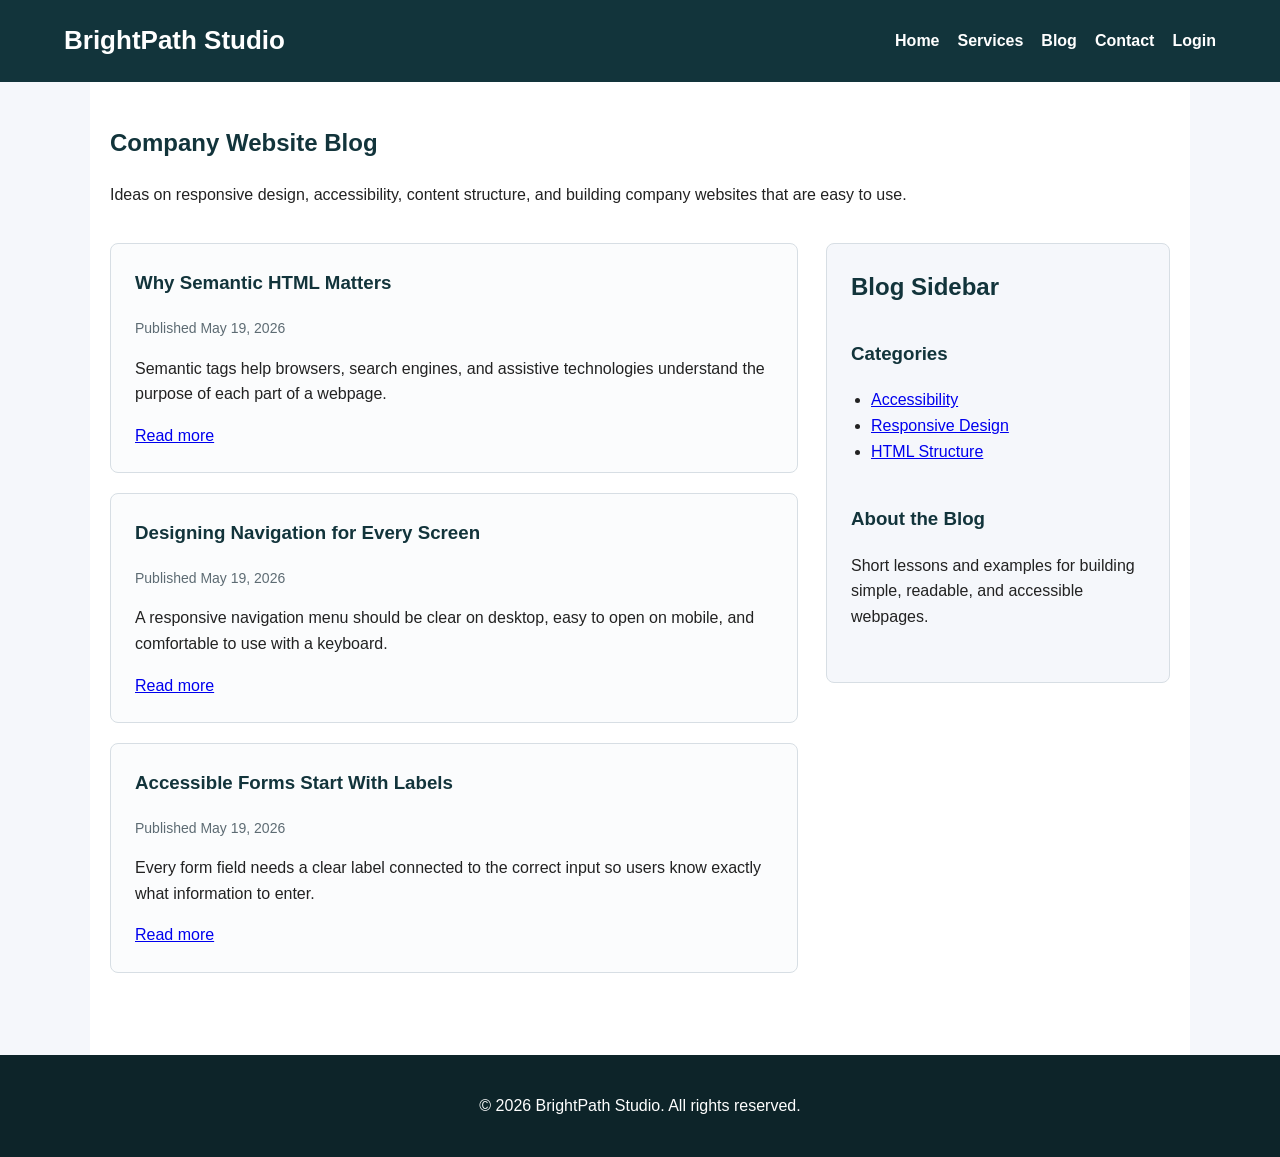
==== blog.html @ a64bf2e4 "first commit" ====
<!DOCTYPE html>
<html lang="en">
<head>
  <meta charset="UTF-8">
  <meta name="viewport" content="width=device-width, initial-scale=1.0">
  <title>Blog | BrightPath Studio</title>
  <link rel="stylesheet" href="styles.css">
</head>
<body>
  <header>
    <nav aria-label="Main navigation">
      <h1>BrightPath Studio</h1>
      <input type="checkbox" id="blog-menu-toggle" class="menu-toggle" aria-label="Open or close navigation menu">
      <label for="blog-menu-toggle" class="menu-button" aria-label="Toggle navigation menu">
        <span></span>
        <span></span>
        <span></span>
      </label>
      <div class="nav-links">
        <a href="index.html" title="Go to homepage">Home</a>
        <a href="index.html#services" title="Go to services section">Services</a>
        <a href="blog.html" title="Open blog page">Blog</a>
        <a href="contact.html" title="Open contact page">Contact</a>
        <a href="login.html" title="Open login page">Login</a>
      </div>
    </nav>
  </header>

  <main>
    <section class="blog-intro" aria-labelledby="blog-heading">
      <h2 id="blog-heading">Company Website Blog</h2>
      <p>Ideas on responsive design, accessibility, content structure, and building company websites that are easy to use.</p>
    </section>

    <div class="blog-layout">
      <section class="blog-posts" aria-label="Blog posts">
        <article class="blog-card">
          <h3>Why Semantic HTML Matters</h3>
          <p class="post-meta">Published May 19, 2026</p>
          <p>Semantic tags help browsers, search engines, and assistive technologies understand the purpose of each part of a webpage.</p>
          <a href="#" aria-label="Read more about why semantic HTML matters" title="Read more about semantic HTML">Read more</a>
        </article>

        <article class="blog-card">
          <h3>Designing Navigation for Every Screen</h3>
          <p class="post-meta">Published May 19, 2026</p>
          <p>A responsive navigation menu should be clear on desktop, easy to open on mobile, and comfortable to use with a keyboard.</p>
          <a href="#" aria-label="Read more about designing navigation for every screen" title="Read more about responsive navigation">Read more</a>
        </article>

        <article class="blog-card">
          <h3>Accessible Forms Start With Labels</h3>
          <p class="post-meta">Published May 19, 2026</p>
          <p>Every form field needs a clear label connected to the correct input so users know exactly what information to enter.</p>
          <a href="#" aria-label="Read more about accessible forms and labels" title="Read more about accessible forms">Read more</a>
        </article>
      </section>

      <aside class="blog-sidebar" aria-labelledby="sidebar-heading">
        <h2 id="sidebar-heading">Blog Sidebar</h2>

        <section>
          <h3>Categories</h3>
          <ul>
            <li><a href="#" title="View accessibility posts">Accessibility</a></li>
            <li><a href="#" title="View responsive design posts">Responsive Design</a></li>
            <li><a href="#" title="View HTML structure posts">HTML Structure</a></li>
          </ul>
        </section>

        <section>
          <h3>About the Blog</h3>
          <p>Short lessons and examples for building simple, readable, and accessible webpages.</p>
        </section>
      </aside>
    </div>
  </main>

  <footer>
    <p>&copy; 2026 BrightPath Studio. All rights reserved.</p>
  </footer>
</body>
</html>
---- styles.css ----
* {
  box-sizing: border-box;
}

body {
  margin: 0;
  font-family: Arial, Helvetica, sans-serif;
  line-height: 1.6;
  color: #222;
  background-color: #f5f7fb;
}

header {
  background-color: #12343b;
  color: #fff;
  padding: 20px clamp(16px, 5vw, 64px);
}

header h1 {
  margin: 0;
  font-size: 26px;
}

nav {
  display: flex;
  align-items: center;
  justify-content: space-between;
  flex-wrap: wrap;
  gap: 16px;
  position: relative;
}

.nav-links {
  display: flex;
  gap: 18px;
  flex-wrap: wrap;
}

nav a {
  color: #fff;
  text-decoration: none;
  font-weight: bold;
}

nav a:hover {
  text-decoration: underline;
}

.menu-toggle {
  position: absolute;
  width: 1px;
  height: 1px;
  overflow: hidden;
  clip: rect(0 0 0 0);
  clip-path: inset(50%);
  white-space: nowrap;
}

.menu-button {
  display: none;
  width: 44px;
  height: 44px;
  align-items: center;
  justify-content: center;
  flex-direction: column;
  gap: 6px;
  border: 1px solid rgba(255, 255, 255, 0.45);
  border-radius: 4px;
  cursor: pointer;
}

.menu-button span {
  display: block;
  width: 22px;
  height: 2px;
  background-color: #fff;
}

.menu-toggle:focus + .menu-button {
  outline: 3px solid #f4b942;
  outline-offset: 3px;
}

main {
  max-width: 1100px;
  margin: 0 auto;
  padding: 0 20px 40px;
  background-color: #fff;
}

section {
  padding: 42px 0;
}

h2 {
  margin-top: 0;
  color: #12343b;
}

.section-intro {
  max-width: 680px;
  margin-top: -8px;
  margin-bottom: 24px;
  color: #46565d;
}

.hero {
  display: grid;
  grid-template-columns: minmax(0, 1.1fr) minmax(280px, 0.9fr);
  gap: 32px;
  align-items: center;
  min-height: 420px;
}

.hero h2 {
  margin-bottom: 12px;
  font-size: clamp(34px, 5vw, 56px);
  line-height: 1.05;
}

.hero p {
  max-width: 620px;
  font-size: 18px;
}

.hero-actions {
  display: flex;
  gap: 12px;
  flex-wrap: wrap;
  margin-top: 24px;
}

.button-link {
  display: inline-block;
  padding: 11px 18px;
  border-radius: 4px;
  color: #fff;
  background-color: #12343b;
  text-decoration: none;
  font-weight: bold;
}

.button-link.secondary {
  color: #12343b;
  background-color: #e7eef0;
}

.two-column-layout {
  display: grid;
  grid-template-columns: repeat(2, minmax(0, 1fr));
  gap: 24px;
}

.services-grid {
  display: grid;
  grid-template-columns: repeat(3, minmax(0, 1fr));
  gap: 20px;
}

.service-card {
  display: flex;
  flex-direction: column;
  min-height: 230px;
  padding: 22px;
  border: 1px solid #d7dee4;
  border-radius: 8px;
  background-color: #fbfcfd;
}

.service-card h3 {
  margin-top: 0;
  color: #12343b;
}

.service-card p {
  flex: 1;
}

.service-card a {
  width: fit-content;
  font-weight: bold;
  color: #12343b;
}

.image-section img {
  width: 100%;
  height: auto;
  max-height: 420px;
  object-fit: cover;
  border-radius: 4px;
}

form {
  display: grid;
  gap: 14px;
  max-width: 420px;
}

label {
  font-weight: bold;
}

input,
select,
textarea {
  width: 100%;
  box-sizing: border-box;
  padding: 10px;
  border: 1px solid #9ca3af;
  border-radius: 4px;
  font: inherit;
}

input:focus,
select:focus,
textarea:focus,
button:focus,
a:focus {
  outline: 3px solid #f4b942;
  outline-offset: 3px;
}

button {
  width: fit-content;
  padding: 10px 18px;
  border: 0;
  border-radius: 4px;
  color: #fff;
  background-color: #12343b;
  font: inherit;
  font-weight: bold;
  cursor: pointer;
}

button:hover {
  background-color: #1f5964;
}

footer {
  background-color: #0d2429;
  color: #fff;
  text-align: center;
  padding: 22px;
}

.login-page {
  min-height: 100vh;
  display: flex;
  flex-direction: column;
}

.login-main {
  width: 100%;
  flex: 1;
  display: grid;
  place-items: center;
  padding: 48px 20px;
}

.login-panel {
  width: min(100%, 460px);
  padding: 32px;
  border: 1px solid #d7dee4;
  border-radius: 8px;
  background-color: #fff;
}

.login-panel form {
  max-width: none;
}

.form-row {
  display: flex;
  align-items: center;
  justify-content: space-between;
  gap: 16px;
  flex-wrap: wrap;
}

.checkbox-field {
  display: flex;
  align-items: center;
  gap: 8px;
}

.checkbox-field input {
  width: auto;
}

.signup-text {
  margin-bottom: 0;
}

.blog-intro {
  padding-bottom: 20px;
}

.blog-layout {
  display: grid;
  grid-template-columns: minmax(0, 2fr) minmax(240px, 1fr);
  gap: 28px;
  padding-bottom: 42px;
}

.blog-posts {
  display: grid;
  gap: 20px;
  padding: 0;
}

.blog-card {
  padding: 24px;
  border: 1px solid #d7dee4;
  border-radius: 8px;
  background-color: #fbfcfd;
}

.blog-card h3 {
  margin-top: 0;
  color: #12343b;
}

.post-meta {
  color: #5d6b73;
  font-size: 14px;
}

.blog-sidebar {
  align-self: start;
  padding: 24px;
  border: 1px solid #d7dee4;
  border-radius: 8px;
  background-color: #f5f7fb;
}

.blog-sidebar section {
  padding: 12px 0;
}

.blog-sidebar h2,
.blog-sidebar h3 {
  margin-top: 0;
  color: #12343b;
}

.blog-sidebar ul {
  padding-left: 20px;
}

.portfolio-hero {
  padding-bottom: 20px;
}

.portfolio-hero p {
  max-width: 720px;
}

.portfolio-grid {
  display: grid;
  grid-template-columns: repeat(3, minmax(0, 1fr));
  gap: 22px;
}

.portfolio-card {
  overflow: hidden;
  border: 1px solid #d7dee4;
  border-radius: 8px;
  background-color: #fbfcfd;
}

.portfolio-card img {
  display: block;
  width: 100%;
  height: 210px;
  object-fit: cover;
}

.portfolio-card div {
  padding: 20px;
}

.portfolio-card h3 {
  margin-top: 0;
  color: #12343b;
}

.contact-hero {
  padding-bottom: 20px;
}

.contact-hero p {
  max-width: 720px;
}

.contact-layout {
  display: grid;
  grid-template-columns: minmax(0, 0.9fr) minmax(280px, 1.1fr);
  gap: 32px;
  align-items: start;
}

.contact-details {
  padding: 24px;
  border: 1px solid #d7dee4;
  border-radius: 8px;
  background-color: #f5f7fb;
}

.contact-details address {
  font-style: normal;
}

.map-section {
  padding-top: 20px;
}

.map-wrapper {
  overflow: hidden;
  border: 1px solid #d7dee4;
  border-radius: 8px;
}

.map-wrapper iframe {
  display: block;
  width: 100%;
  height: 360px;
  border: 0;
}

.footer-sections {
  display: grid;
  grid-template-columns: repeat(3, minmax(0, 1fr));
  gap: 24px;
  max-width: 1100px;
  margin: 0 auto;
  padding: 0 0 18px;
  text-align: left;
}

.footer-sections h2 {
  color: #fff;
  font-size: 18px;
}

.footer-sections a {
  color: #fff;
}

.hospital-header {
  background-color: #0d4f5c;
}

.hospital-hero {
  display: grid;
  grid-template-columns: minmax(0, 1.1fr) minmax(280px, 0.9fr);
  gap: 32px;
  align-items: center;
  min-height: 430px;
}

.hospital-hero h2 {
  margin-bottom: 14px;
  font-size: clamp(34px, 5vw, 54px);
  line-height: 1.08;
}

.eyebrow {
  margin: 0 0 10px;
  color: #0d4f5c;
  font-weight: bold;
  text-transform: uppercase;
}

.emergency-strip {
  display: flex;
  align-items: center;
  justify-content: space-between;
  gap: 20px;
  padding: 24px;
  border-radius: 8px;
  color: #fff;
  background-color: #b42318;
}

.emergency-strip h2,
.emergency-strip p {
  margin: 0;
  color: #fff;
}

.emergency-strip a {
  color: #fff;
  font-size: 22px;
  font-weight: bold;
}

.hospital-grid,
.doctor-list {
  display: grid;
  grid-template-columns: repeat(4, minmax(0, 1fr));
  gap: 20px;
}

.doctor-list {
  grid-template-columns: repeat(3, minmax(0, 1fr));
}

.hospital-card,
.doctor-card {
  padding: 22px;
  border: 1px solid #d7dee4;
  border-radius: 8px;
  background-color: #fbfcfd;
}

.hospital-card h3,
.doctor-card h3 {
  margin-top: 0;
  color: #0d4f5c;
}

.check-list {
  padding-left: 20px;
}

.appointment-section form {
  max-width: 620px;
}

.hospital-contact {
  display: grid;
  grid-template-columns: minmax(0, 0.9fr) minmax(280px, 1.1fr);
  gap: 28px;
  align-items: start;
}

.hospital-contact address {
  font-style: normal;
}

.education-header {
  background-color: #1f4f7a;
}

.education-hero {
  display: grid;
  grid-template-columns: minmax(0, 1.1fr) minmax(280px, 0.9fr);
  gap: 32px;
  align-items: center;
  min-height: 430px;
}

.education-hero h2 {
  margin-bottom: 14px;
  font-size: clamp(34px, 5vw, 54px);
  line-height: 1.08;
}

.stats-strip {
  display: grid;
  grid-template-columns: repeat(3, minmax(0, 1fr));
  gap: 18px;
  padding: 24px 0;
}

.stats-strip article {
  padding: 22px;
  border-radius: 8px;
  color: #fff;
  background-color: #1f4f7a;
}

.stats-strip h2,
.stats-strip p {
  margin: 0;
  color: #fff;
}

.course-grid,
.feature-grid,
.instructor-list {
  display: grid;
  gap: 20px;
}

.course-grid {
  grid-template-columns: repeat(3, minmax(0, 1fr));
}

.feature-grid {
  grid-template-columns: repeat(4, minmax(0, 1fr));
}

.instructor-list {
  grid-template-columns: repeat(3, minmax(0, 1fr));
}

.course-card,
.feature-card,
.instructor-card {
  padding: 22px;
  border: 1px solid #d7dee4;
  border-radius: 8px;
  background-color: #fbfcfd;
}

.course-card h3,
.feature-card h3,
.instructor-card h3 {
  margin-top: 0;
  color: #1f4f7a;
}

.course-card a {
  color: #1f4f7a;
  font-weight: bold;
}

.enroll-section form {
  max-width: 620px;
}

.freelance-header {
  background-color: #243b53;
}

.freelance-hero {
  display: grid;
  grid-template-columns: minmax(0, 1.1fr) minmax(280px, 0.9fr);
  gap: 32px;
  align-items: center;
  min-height: 430px;
}

.freelance-hero h2 {
  margin-bottom: 14px;
  font-size: clamp(34px, 5vw, 54px);
  line-height: 1.08;
}

.marketplace-stats {
  display: grid;
  grid-template-columns: repeat(3, minmax(0, 1fr));
  gap: 18px;
  padding: 24px 0;
}

.marketplace-stats article {
  padding: 22px;
  border-radius: 8px;
  color: #fff;
  background-color: #243b53;
}

.marketplace-stats h2,
.marketplace-stats p {
  margin: 0;
  color: #fff;
}

.freelance-services {
  display: grid;
  grid-template-columns: repeat(4, minmax(0, 1fr));
  gap: 20px;
}

.freelance-card {
  display: flex;
  flex-direction: column;
  padding: 22px;
  border: 1px solid #d7dee4;
  border-radius: 8px;
  background-color: #fbfcfd;
}

.freelance-card h3 {
  margin-top: 0;
  color: #243b53;
}

.freelance-card p {
  flex: 1;
}

.freelance-card a {
  width: fit-content;
  color: #243b53;
  font-weight: bold;
}

.dashboard-page {
  background-color: #eef2f6;
}

.dashboard-topbar {
  display: flex;
  align-items: center;
  justify-content: space-between;
  gap: 16px;
  background-color: #1f2937;
}

.dashboard-topbar nav {
  display: flex;
  gap: 16px;
}

.dashboard-shell {
  display: grid;
  grid-template-columns: 240px minmax(0, 1fr);
  min-height: calc(100vh - 76px);
}

.dashboard-sidebar {
  padding: 24px;
  background-color: #111827;
}

.dashboard-sidebar nav {
  display: grid;
  gap: 10px;
}

.dashboard-sidebar a,
.dashboard-topbar a {
  color: #fff;
  font-weight: bold;
  text-decoration: none;
}

.dashboard-sidebar a {
  padding: 10px 0;
}

.dashboard-main {
  max-width: none;
  padding: 28px;
  background-color: #eef2f6;
}

.dashboard-heading,
.panel-heading {
  display: flex;
  align-items: center;
  justify-content: space-between;
  gap: 16px;
}

.dashboard-heading h2 {
  margin-bottom: 0;
}

.dashboard-cards {
  display: grid;
  grid-template-columns: repeat(4, minmax(0, 1fr));
  gap: 18px;
  margin-top: 22px;
}

.metric-card,
.dashboard-panel {
  padding: 22px;
  border: 1px solid #d7dee4;
  border-radius: 8px;
  background-color: #fff;
}

.metric-card h3,
.metric-card p {
  margin-top: 0;
}

.metric-card p {
  color: #1f2937;
  font-size: 30px;
  font-weight: bold;
}

.metric-card span {
  color: #5d6b73;
}

.dashboard-grid {
  display: grid;
  grid-template-columns: minmax(0, 1.5fr) minmax(260px, 0.8fr);
  gap: 20px;
  padding: 24px 0 0;
}

.table-wrapper {
  overflow-x: auto;
}

table {
  width: 100%;
  border-collapse: collapse;
}

caption {
  margin-bottom: 12px;
  text-align: left;
  font-weight: bold;
}

th,
td {
  padding: 12px;
  border-bottom: 1px solid #d7dee4;
  text-align: left;
}

.status-list {
  display: grid;
  gap: 12px;
  padding: 0;
  list-style: none;
}

.status-list li {
  display: flex;
  justify-content: space-between;
  gap: 12px;
  padding: 12px 0;
  border-bottom: 1px solid #d7dee4;
}

.request-item {
  padding: 14px 0;
  border-bottom: 1px solid #d7dee4;
}

.request-item h3 {
  margin-top: 0;
}

.startup-header {
  background-color: #102a43;
}

.startup-hero {
  display: grid;
  grid-template-columns: minmax(0, 1.1fr) minmax(280px, 0.9fr);
  gap: 32px;
  align-items: center;
  min-height: 430px;
}

.startup-hero h2 {
  margin-bottom: 14px;
  font-size: clamp(34px, 5vw, 54px);
  line-height: 1.08;
}

.startup-proof,
.startup-product-list,
.startup-feature-grid,
.pricing-grid {
  display: grid;
  gap: 20px;
}

.startup-proof {
  grid-template-columns: repeat(3, minmax(0, 1fr));
  padding: 24px 0;
}

.startup-proof article {
  padding: 22px;
  border-radius: 8px;
  color: #fff;
  background-color: #102a43;
}

.startup-proof h2,
.startup-proof p {
  margin: 0;
  color: #fff;
}

.startup-product {
  display: grid;
  grid-template-columns: minmax(0, 0.9fr) minmax(280px, 1.1fr);
  gap: 28px;
  align-items: start;
}

.startup-product-list,
.pricing-grid {
  grid-template-columns: repeat(3, minmax(0, 1fr));
}

.startup-feature-grid {
  grid-template-columns: repeat(4, minmax(0, 1fr));
}

.startup-product-list article,
.startup-card,
.pricing-card {
  padding: 22px;
  border: 1px solid #d7dee4;
  border-radius: 8px;
  background-color: #fbfcfd;
}

.startup-product-list h3,
.startup-card h3,
.pricing-card h3 {
  margin-top: 0;
  color: #102a43;
}

.price {
  color: #102a43;
  font-size: 34px;
  font-weight: bold;
}

.pricing-card a {
  color: #102a43;
  font-weight: bold;
}

.featured-plan {
  border-color: #102a43;
  box-shadow: 0 10px 24px rgba(16, 42, 67, 0.12);
}

.startup-contact {
  display: grid;
  grid-template-columns: minmax(0, 0.9fr) minmax(280px, 1.1fr);
  gap: 32px;
  align-items: start;
}

.startup-contact form {
  max-width: none;
}

@media (max-width: 800px) {
  nav {
    display: grid;
    grid-template-columns: 1fr auto;
  }

  .hero,
  .two-column-layout,
  .services-grid,
  .blog-layout,
  .portfolio-grid,
  .contact-layout,
  .footer-sections,
  .hospital-hero,
  .hospital-grid,
  .doctor-list,
  .hospital-contact,
  .education-hero,
  .stats-strip,
  .course-grid,
  .feature-grid,
  .instructor-list,
  .freelance-hero,
  .marketplace-stats,
  .freelance-services,
  .dashboard-shell,
  .dashboard-cards,
  .dashboard-grid,
  .startup-hero,
  .startup-proof,
  .startup-product,
  .startup-product-list,
  .startup-feature-grid,
  .pricing-grid,
  .startup-contact {
    grid-template-columns: 1fr;
  }

  .dashboard-topbar,
  .dashboard-heading,
  .panel-heading {
    align-items: flex-start;
    flex-direction: column;
  }

  .dashboard-sidebar {
    padding: 18px 24px;
  }

  .emergency-strip {
    align-items: flex-start;
    flex-direction: column;
  }

  .menu-button {
    display: flex;
  }

  .nav-links {
    display: none;
    grid-column: 1 / -1;
    width: 100%;
    padding-top: 14px;
    flex-direction: column;
    gap: 0;
  }

  .nav-links a {
    display: block;
    padding: 12px 0;
    border-top: 1px solid rgba(255, 255, 255, 0.2);
  }

  .menu-toggle:checked ~ .nav-links {
    display: flex;
  }
}

@media (max-width: 520px) {
  .login-panel {
    padding: 24px 18px;
  }
}
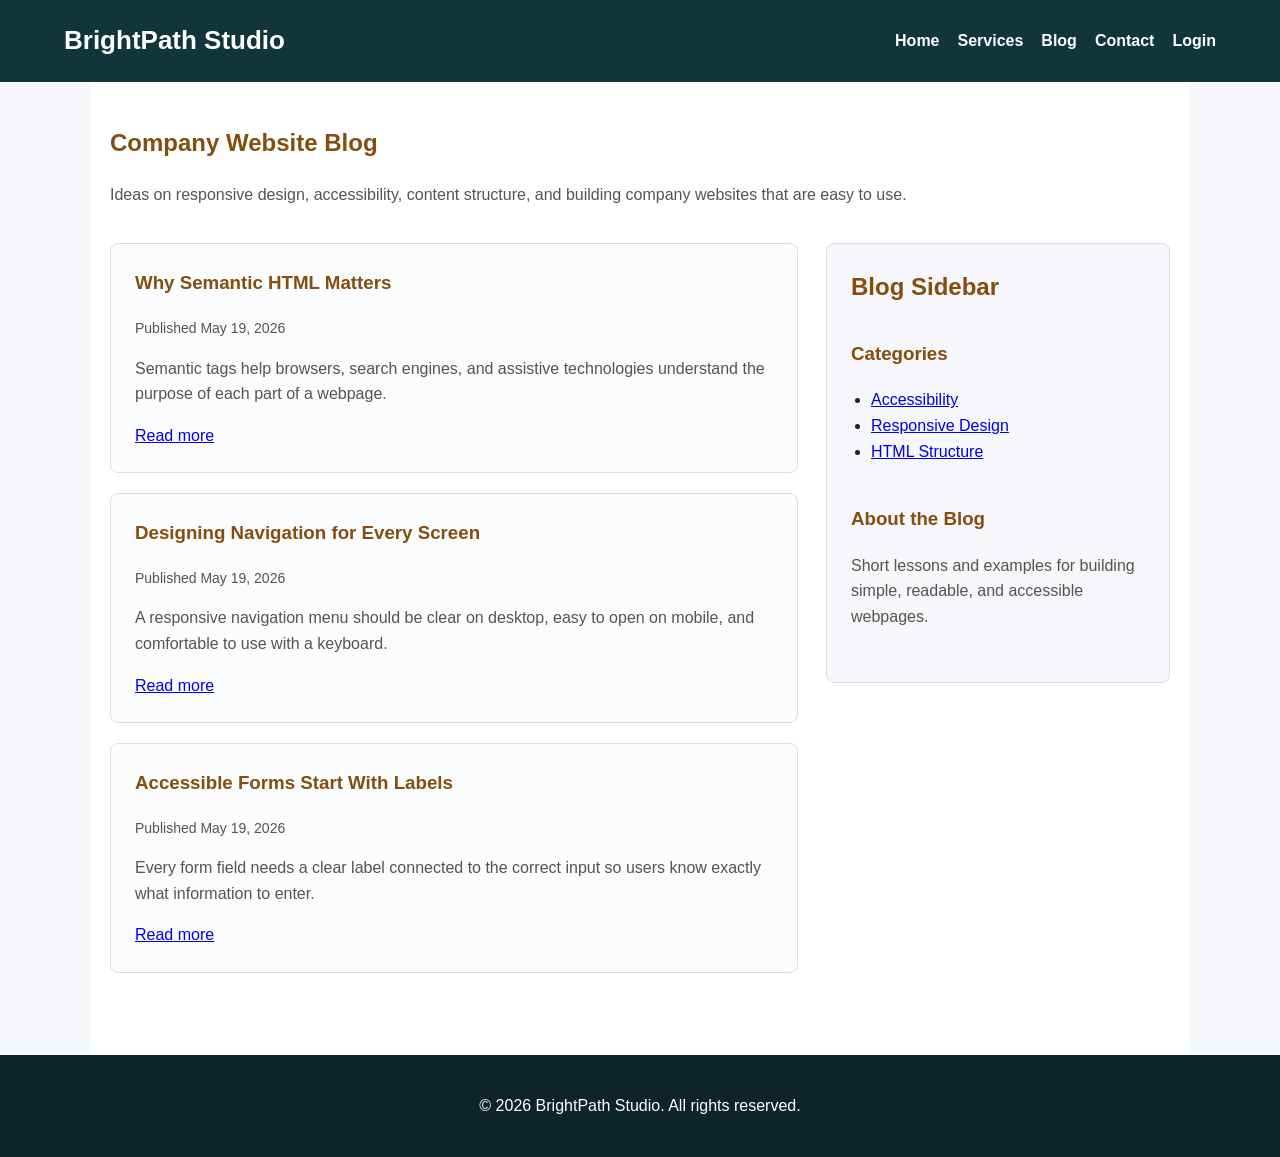
==== commit cb21b819: "first commit" ====
--- a/blog.html
+++ b/blog.html
@@ -6,7 +6,7 @@
   <title>Blog | BrightPath Studio</title>
   <link rel="stylesheet" href="styles.css">
 </head>
-<body>
+<body class="blog-page">
   <header>
     <nav aria-label="Main navigation">
       <h1>BrightPath Studio</h1>
--- a/styles.css
+++ b/styles.css
@@ -243,10 +243,155 @@
   padding: 22px;
 }
 
+.home-page {
+  font-family: Arial, Helvetica, sans-serif;
+  background-color: #eef6f8;
+}
+
+.home-page header {
+  background-color: #155e75;
+}
+
+.home-page nav h1 {
+  font-size: 28px;
+  letter-spacing: 0;
+}
+
+.home-page .nav-links a {
+  display: inline-block;
+  padding: 8px 10px;
+  border-radius: 4px;
+}
+
+.home-page .nav-links a:hover {
+  color: #155e75;
+  background-color: #fff;
+  text-decoration: none;
+}
+
+.home-page main {
+  background-color: #fff;
+}
+
+.home-page .hero {
+  margin-right: -20px;
+  margin-left: -20px;
+  padding: 64px 20px;
+  background-color: #e0f2fe;
+}
+
+.home-page .hero h2 {
+  color: #134e4a;
+  font-size: clamp(36px, 6vw, 60px);
+}
+
+.home-page .hero p {
+  color: #334155;
+  font-size: 19px;
+}
+
+.home-page .button-link {
+  border: 2px solid #9f1239;
+  border-radius: 6px;
+  background-color: #9f1239;
+}
+
+.home-page .button-link:hover {
+  background-color: #881337;
+}
+
+.home-page .button-link.secondary {
+  border-color: #155e75;
+  background-color: #ecfeff;
+}
+
+.home-page .button-link.secondary:hover {
+  color: #fff;
+  background-color: #155e75;
+}
+
+.home-page #about,
+.home-page #services,
+.home-page #work,
+.home-page #contact {
+  margin-right: -20px;
+  margin-left: -20px;
+  padding-right: 20px;
+  padding-left: 20px;
+}
+
+.home-page #about {
+  background-color: #f8fafc;
+}
+
+.home-page .two-column-layout section {
+  padding: 24px;
+  border: 2px solid #bae6fd;
+  border-radius: 10px;
+  background-color: #f0f9ff;
+}
+
+.home-page #services {
+  background-color: #fff;
+}
+
+.home-page .service-card {
+  border: 2px solid #cbd5e1;
+  border-radius: 10px;
+  background-color: #f8fafc;
+  box-shadow: 0 10px 20px rgba(21, 94, 117, 0.08);
+}
+
+.home-page .service-card h3 {
+  color: #155e75;
+}
+
+.home-page .service-card a {
+  display: inline-block;
+  padding: 8px 12px;
+  border-radius: 6px;
+  color: #fff;
+  background-color: #155e75;
+  text-decoration: none;
+}
+
+.home-page .service-card a:hover {
+  background-color: #134e4a;
+}
+
+.home-page #work {
+  background-color: #ecfeff;
+}
+
+.home-page #work img {
+  border: 4px solid #bae6fd;
+  border-radius: 12px;
+}
+
+.home-page #contact {
+  background-color: #fdf2f8;
+}
+
+.home-page #contact form {
+  margin-top: 20px;
+  padding: 24px;
+  border: 2px solid #fbcfe8;
+  border-radius: 12px;
+  background-color: #fff;
+}
+
+.home-page footer {
+  background-color: #083344;
+  color: #cffafe;
+}
+
 .login-page {
   min-height: 100vh;
   display: flex;
   flex-direction: column;
+  background:
+    linear-gradient(rgba(245, 247, 251, 0.9), rgba(245, 247, 251, 0.9)),
+    linear-gradient(135deg, #fff1f2, #e0f2fe);
 }
 
 .login-main {
@@ -254,19 +399,51 @@
   flex: 1;
   display: grid;
   place-items: center;
-  padding: 48px 20px;
+  padding: clamp(32px, 8vw, 72px) 20px;
 }
 
 .login-panel {
-  width: min(100%, 460px);
-  padding: 32px;
-  border: 1px solid #d7dee4;
-  border-radius: 8px;
-  background-color: #fff;
+  width: min(100%, 480px);
+  padding: clamp(24px, 5vw, 40px);
+  border: 2px solid #fecdd3;
+  border-radius: 16px;
+  background-color: #fff;
+  box-shadow: 0 20px 45px rgba(127, 29, 29, 0.14);
+}
+
+.login-panel h2 {
+  margin-bottom: 10px;
+  font-size: clamp(28px, 6vw, 38px);
+  line-height: 1.1;
+  text-align: center;
+}
+
+.login-panel p {
+  text-align: center;
 }
 
 .login-panel form {
+  display: grid;
+  gap: 18px;
   max-width: none;
+  margin-top: 24px;
+}
+
+.login-panel label {
+  display: block;
+  margin-bottom: 6px;
+  color: #7f1d1d;
+}
+
+.login-panel input[type="email"],
+.login-panel input[type="password"] {
+  min-height: 48px;
+  border: 2px solid #fecdd3;
+  background-color: #fff7f8;
+}
+
+.login-panel input:focus {
+  border-color: #be123c;
 }
 
 .form-row {
@@ -287,6 +464,19 @@
   width: auto;
 }
 
+.login-panel button {
+  width: 100%;
+  min-height: 48px;
+  border-radius: 8px;
+  box-shadow: 0 8px 18px rgba(190, 18, 60, 0.24);
+  transition: background-color 0.2s ease, box-shadow 0.2s ease, transform 0.2s ease;
+}
+
+.login-panel button:hover {
+  box-shadow: 0 12px 24px rgba(190, 18, 60, 0.32);
+  transform: translateY(-2px);
+}
+
 .signup-text {
   margin-bottom: 0;
 }
@@ -450,18 +640,77 @@
   background-color: #0d4f5c;
 }
 
+.hospital-page {
+  background-color: #eaf7f6;
+  font-family: Arial, Helvetica, sans-serif;
+}
+
+.hospital-page main {
+  background-color: #fff;
+}
+
+.hospital-nav .nav-links {
+  align-items: center;
+  gap: 10px;
+}
+
+.hospital-nav .nav-links a {
+  display: inline-block;
+  padding: 8px 12px;
+  border-radius: 6px;
+  transition: background-color 0.2s ease, color 0.2s ease;
+}
+
+.hospital-nav .nav-links a:hover {
+  color: #0d4f5c;
+  background-color: #fff;
+  text-decoration: none;
+}
+
 .hospital-hero {
   display: grid;
   grid-template-columns: minmax(0, 1.1fr) minmax(280px, 0.9fr);
   gap: 32px;
   align-items: center;
   min-height: 430px;
+  margin-right: -20px;
+  margin-left: -20px;
+  padding: 64px 20px;
+  background-color: #ecfeff;
 }
 
 .hospital-hero h2 {
   margin-bottom: 14px;
+  color: #0f766e;
   font-size: clamp(34px, 5vw, 54px);
   line-height: 1.08;
+}
+
+.hospital-hero p {
+  color: #334155;
+  font-size: 18px;
+}
+
+.hospital-page .button-link {
+  border: 2px solid #0d4f5c;
+  border-radius: 6px;
+  background-color: #0d4f5c;
+  transition: background-color 0.2s ease, transform 0.2s ease;
+}
+
+.hospital-page .button-link:hover {
+  background-color: #083f49;
+  transform: translateY(-2px);
+}
+
+.hospital-page .button-link.secondary {
+  color: #0d4f5c;
+  background-color: #e0f2fe;
+}
+
+.hospital-page .button-link.secondary:hover {
+  color: #fff;
+  background-color: #0d4f5c;
 }
 
 .eyebrow {
@@ -476,7 +725,9 @@
   align-items: center;
   justify-content: space-between;
   gap: 20px;
+  margin: 28px 0;
   padding: 24px;
+  border: 3px solid #fecaca;
   border-radius: 8px;
   color: #fff;
   background-color: #b42318;
@@ -501,6 +752,33 @@
   gap: 20px;
 }
 
+.hospital-page #departments,
+.hospital-page #doctors,
+.hospital-page .two-column-layout,
+.hospital-page #appointment,
+.hospital-page #contact {
+  margin-right: -20px;
+  margin-left: -20px;
+  padding-right: 20px;
+  padding-left: 20px;
+}
+
+.hospital-page #departments {
+  background-color: #f0fdfa;
+}
+
+.hospital-page #doctors {
+  background-color: #f8fafc;
+}
+
+.hospital-page #appointment {
+  background-color: #eff6ff;
+}
+
+.hospital-page #contact {
+  background-color: #f0fdf4;
+}
+
 .doctor-list {
   grid-template-columns: repeat(3, minmax(0, 1fr));
 }
@@ -508,9 +786,10 @@
 .hospital-card,
 .doctor-card {
   padding: 22px;
-  border: 1px solid #d7dee4;
-  border-radius: 8px;
-  background-color: #fbfcfd;
+  border: 2px solid #99f6e4;
+  border-radius: 14px;
+  background-color: #fff;
+  box-shadow: 0 12px 26px rgba(13, 79, 92, 0.1);
 }
 
 .hospital-card h3,
@@ -519,12 +798,24 @@
   color: #0d4f5c;
 }
 
+.hospital-page .two-column-layout section {
+  padding: 24px;
+  border: 2px solid #bae6fd;
+  border-radius: 14px;
+  background-color: #fff;
+}
+
 .check-list {
   padding-left: 20px;
 }
 
 .appointment-section form {
   max-width: 620px;
+  margin-top: 20px;
+  padding: 24px;
+  border: 2px solid #bfdbfe;
+  border-radius: 14px;
+  background-color: #fff;
 }
 
 .hospital-contact {
@@ -538,8 +829,198 @@
   font-style: normal;
 }
 
+.hospital-contact .map-wrapper {
+  border: 3px solid #99f6e4;
+  border-radius: 14px;
+}
+
+.hospital-page footer {
+  background-color: #083344;
+}
+
+.hospital-page footer .footer-sections {
+  align-items: start;
+}
+
 .education-header {
   background-color: #1f4f7a;
+}
+
+.education-nav {
+  padding: 4px 0;
+}
+
+.education-nav h1 {
+  letter-spacing: 0;
+}
+
+.education-nav .nav-links {
+  align-items: center;
+  gap: 10px;
+}
+
+.education-nav .nav-links a {
+  display: inline-block;
+  padding: 8px 12px;
+  border-radius: 8px;
+  transition: background-color 0.2s ease, color 0.2s ease, transform 0.2s ease;
+}
+
+.education-nav .nav-links a:hover {
+  color: #1f4f7a;
+  background-color: #fff;
+  text-decoration: none;
+  transform: translateY(-2px);
+}
+
+.education-nav .menu-button {
+  border-color: rgba(255, 255, 255, 0.7);
+  transition: background-color 0.2s ease, transform 0.2s ease;
+}
+
+.education-nav .menu-button:hover {
+  background-color: rgba(255, 255, 255, 0.14);
+  transform: translateY(-2px);
+}
+
+.education-page {
+  background-color: #f8fafc;
+  font-family: Inter, "Segoe UI", Roboto, Arial, sans-serif;
+}
+
+.education-page main {
+  background-color: #fff;
+  text-align: left;
+}
+
+.education-page h2 {
+  font-size: clamp(28px, 4vw, 42px);
+  letter-spacing: 0;
+  line-height: 1.12;
+  text-align: center;
+}
+
+.education-page h3 {
+  font-size: 22px;
+  line-height: 1.2;
+}
+
+.education-page p {
+  font-size: 18px;
+  line-height: 1.7;
+}
+
+.education-page .section-intro,
+.education-page .education-hero p {
+  max-width: 720px;
+  text-align: center;
+}
+
+.education-page .education-hero p {
+  margin-right: auto;
+  margin-left: auto;
+}
+
+.education-page .course-card,
+.education-page .feature-card,
+.education-page .instructor-card,
+.education-page form {
+  text-align: left;
+}
+
+.education-page h2,
+.education-page label {
+  display: block;
+}
+
+.education-page .course-card a,
+.education-page strong {
+  display: inline;
+}
+
+.education-page .button-link,
+.education-page button {
+  display: inline-block;
+  box-shadow: 0 6px 14px rgba(180, 83, 9, 0.24);
+  transition: background-color 0.2s ease, box-shadow 0.2s ease, transform 0.2s ease;
+}
+
+.education-page .button-link:hover,
+.education-page button:hover {
+  box-shadow: 0 10px 22px rgba(180, 83, 9, 0.32);
+  transform: translateY(-2px);
+}
+
+.education-page #courses,
+.education-page #services,
+.education-page #features,
+.education-page #gallery,
+.education-page #instructors,
+.education-page .two-column-layout,
+.education-page #schedule,
+.education-page #pricing,
+.education-page #enroll {
+  margin-right: -20px;
+  margin-left: -20px;
+  padding-right: 20px;
+  padding-left: 20px;
+}
+
+.education-page #courses {
+  background:
+    linear-gradient(180deg, rgba(239, 246, 255, 0.95), rgba(255, 255, 255, 0.95)),
+    radial-gradient(circle at top left, #bfdbfe, transparent 32%);
+}
+
+.education-page #services {
+  background:
+    linear-gradient(135deg, #f8fafc 0%, #ecfeff 100%);
+}
+
+.education-page #features {
+  background-image:
+    linear-gradient(rgba(255, 255, 255, 0.9), rgba(255, 255, 255, 0.9)),
+    url("https://images.unsplash.com/photo-1497633762265-9d179a990aa6?auto=format&fit=crop&w=1200&q=80");
+  background-position: center;
+  background-size: cover;
+}
+
+.education-page #instructors {
+  background-color: #fef3c7;
+}
+
+.education-page #gallery {
+  background:
+    linear-gradient(135deg, #fdf2f8 0%, #eef2ff 100%);
+}
+
+.education-page .two-column-layout {
+  background-image:
+    linear-gradient(rgba(31, 79, 122, 0.88), rgba(31, 79, 122, 0.88)),
+    url("https://images.unsplash.com/photo-1516321318423-f06f85e504b3?auto=format&fit=crop&w=1200&q=80");
+  background-position: center;
+  background-size: cover;
+}
+
+.education-page .two-column-layout h2,
+.education-page .two-column-layout p,
+.education-page .two-column-layout li {
+  color: #fff;
+}
+
+.education-page #enroll {
+  background:
+    linear-gradient(135deg, #f0fdf4 0%, #eff6ff 100%);
+}
+
+.education-page #pricing {
+  background:
+    linear-gradient(135deg, #fff7ed 0%, #fffbeb 100%);
+}
+
+.education-page #schedule {
+  background:
+    linear-gradient(135deg, #eef2ff 0%, #f5f3ff 100%);
 }
 
 .education-hero {
@@ -548,6 +1029,14 @@
   gap: 32px;
   align-items: center;
   min-height: 430px;
+  margin-right: -20px;
+  margin-left: -20px;
+  padding: 72px 20px;
+  background:
+    linear-gradient(135deg, rgba(239, 246, 255, 0.96), rgba(240, 253, 250, 0.92)),
+    url("https://images.unsplash.com/photo-1523240795612-9a054b0db644?auto=format&fit=crop&w=1400&q=80");
+  background-position: center;
+  background-size: cover;
 }
 
 .education-hero h2 {
@@ -556,6 +1045,11 @@
   line-height: 1.08;
 }
 
+.education-hero .image-section img {
+  border: 4px solid #fff;
+  box-shadow: 0 20px 42px rgba(30, 64, 175, 0.18);
+}
+
 .stats-strip {
   display: grid;
   grid-template-columns: repeat(3, minmax(0, 1fr));
@@ -564,7 +1058,9 @@
 }
 
 .stats-strip article {
+  margin: 4px;
   padding: 22px;
+  border: 3px solid #93c5fd;
   border-radius: 8px;
   color: #fff;
   background-color: #1f4f7a;
@@ -577,6 +1073,7 @@
 }
 
 .course-grid,
+.education-service-list,
 .feature-grid,
 .instructor-list {
   display: grid;
@@ -587,21 +1084,285 @@
   grid-template-columns: repeat(3, minmax(0, 1fr));
 }
 
+.education-service-list {
+  grid-template-columns: repeat(3, minmax(0, 1fr));
+  margin-top: 24px;
+}
+
+.education-service-card {
+  display: block;
+  margin: 8px 0;
+  padding: 24px;
+  border: 2px solid #cbd5e1;
+  border-radius: 14px;
+  background-color: #fff;
+  box-shadow: 0 12px 28px rgba(30, 64, 175, 0.08);
+}
+
+.education-service-card h3 {
+  margin-top: 0;
+}
+
+.education-service-card p {
+  margin-bottom: 18px;
+}
+
+.education-service-card a {
+  display: inline-block;
+  padding: 9px 14px;
+  border-radius: 8px;
+  color: #fff;
+  background-color: #1d4ed8;
+  font-weight: bold;
+  text-decoration: none;
+}
+
+.education-service-card a:hover {
+  background-color: #1e40af;
+}
+
+.gallery-list {
+  margin-top: 24px;
+  text-align: center;
+}
+
+.gallery-item {
+  display: inline-block;
+  width: min(100%, 300px);
+  margin: 10px;
+  padding: 12px;
+  border: 2px solid #fbcfe8;
+  border-radius: 14px;
+  background-color: #fff;
+  box-shadow: 0 12px 26px rgba(157, 23, 77, 0.08);
+  vertical-align: top;
+}
+
+.gallery-item img {
+  display: block;
+  width: 100%;
+  height: 190px;
+  border-radius: 10px;
+  object-fit: cover;
+}
+
+.gallery-item figcaption {
+  padding-top: 10px;
+  color: #9d174d;
+  font-weight: bold;
+  text-align: center;
+}
+
 .feature-grid {
   grid-template-columns: repeat(4, minmax(0, 1fr));
 }
 
 .instructor-list {
   grid-template-columns: repeat(3, minmax(0, 1fr));
+}
+
+.education-pricing-grid {
+  display: grid;
+  grid-template-columns: repeat(3, minmax(0, 1fr));
+  gap: 20px;
+}
+
+.education-price-card {
+  margin: 8px 0;
+  padding: 26px;
+  border: 2px solid #fed7aa;
+  border-radius: 16px;
+  background-color: #fff;
+  box-shadow: 0 12px 28px rgba(154, 52, 18, 0.1);
+}
+
+.education-price-card h3 {
+  margin-top: 0;
+  color: #9a3412;
+}
+
+.education-price {
+  margin: 8px 0 12px;
+  color: #c2410c;
+  font-size: 36px;
+  font-weight: bold;
+}
+
+.education-price-card a {
+  display: inline-block;
+  margin-top: 14px;
+  padding: 10px 16px;
+  border: 2px solid #c2410c;
+  border-radius: 8px;
+  color: #c2410c;
+  background-color: #fff7ed;
+  font-weight: bold;
+  text-decoration: none;
+}
+
+.education-price-card a:hover {
+  color: #fff;
+  background-color: #c2410c;
+}
+
+.highlighted-price-card {
+  border-color: #c2410c;
+  background-color: #ffedd5;
+}
+
+.education-table-wrapper {
+  overflow-x: auto;
+  margin-top: 24px;
+  border: 2px solid #c7d2fe;
+  border-radius: 14px;
+  background-color: #fff;
+}
+
+.education-table {
+  width: 100%;
+  border-collapse: collapse;
+  color: #312e81;
+  font-family: "Trebuchet MS", Arial, sans-serif;
+  font-size: 16px;
+}
+
+.education-table caption {
+  padding: 16px;
+  color: #3730a3;
+  background-color: #e0e7ff;
+  font-size: 20px;
+  text-align: left;
+}
+
+.education-table th {
+  padding: 14px;
+  color: #fff;
+  background-color: #4338ca;
+  font-weight: bold;
+}
+
+.education-table td {
+  padding: 14px;
+  border-bottom: 1px solid #c7d2fe;
+}
+
+.education-table tbody tr:nth-child(even) {
+  background-color: #f5f3ff;
+}
+
+.education-table tbody tr:hover {
+  background-color: #ddd6fe;
+}
+
+.education-page footer {
+  padding: 36px 22px 24px;
+  background-color: #172554;
+  text-align: left;
+}
+
+.education-page footer .footer-sections {
+  align-items: start;
+  padding-bottom: 24px;
+  border-bottom: 1px solid rgba(255, 255, 255, 0.24);
+}
+
+.education-page footer h2 {
+  margin-bottom: 10px;
+  color: #bfdbfe;
+  font-size: 20px;
+  text-align: left;
+}
+
+.education-page footer p {
+  margin: 8px 0;
+  color: #dbeafe;
+}
+
+.education-page footer a {
+  color: #fde68a;
+  font-weight: bold;
+  text-decoration: none;
+}
+
+.education-page footer a:hover {
+  color: #fff;
+  text-decoration: underline;
+}
+
+.education-page footer > p {
+  max-width: 1100px;
+  margin: 18px auto 0;
+  color: #bfdbfe;
+  font-size: 14px;
+  text-align: center;
+}
+
+.profile-card {
+  display: flex;
+  align-items: center;
+  gap: 20px;
+  width: min(100%, 760px);
+  margin: 24px auto 30px;
+  padding: 24px;
+  border: 3px solid #f59e0b;
+  border-radius: 18px;
+  background-color: #fff;
+  box-shadow: 0 16px 32px rgba(133, 77, 14, 0.16);
+}
+
+.profile-card img {
+  display: block;
+  width: 120px;
+  height: 120px;
+  padding: 4px;
+  border: 3px solid #fde68a;
+  border-radius: 50%;
+  object-fit: cover;
+  background-color: #fffbeb;
+}
+
+.profile-card h3 {
+  margin: 0 0 8px;
+  color: #92400e;
+}
+
+.profile-card p {
+  margin: 0;
+}
+
+.profile-card .profile-label {
+  display: inline-block;
+  margin-bottom: 8px;
+  padding: 4px 10px;
+  border-radius: 999px;
+  color: #92400e;
+  background-color: #fef3c7;
+  font-size: 14px;
+  font-weight: bold;
 }
 
 .course-card,
 .feature-card,
 .instructor-card {
-  padding: 22px;
-  border: 1px solid #d7dee4;
-  border-radius: 8px;
+  border: 2px solid #bfdbfe;
+  border-radius: 14px;
   background-color: #fbfcfd;
+  box-shadow: 0 12px 26px rgba(29, 78, 216, 0.08);
+}
+
+.course-card {
+  margin: 6px 0;
+  padding: 24px;
+}
+
+.feature-card {
+  margin: 12px 0;
+  padding: 18px;
+}
+
+.instructor-card {
+  margin: 0 6px 12px;
+  padding: 28px 20px;
 }
 
 .course-card h3,
@@ -617,11 +1378,44 @@
 }
 
 .enroll-section form {
+  margin: 18px auto 0;
   max-width: 620px;
+  padding: 24px;
+  border: 2px dashed #93c5fd;
+  border-radius: 14px;
+  background-color: #f8fbff;
 }
 
 .freelance-header {
-  background-color: #243b53;
+  background-color: #312e81;
+}
+
+.freelance-page {
+  background-color: #f8fafc;
+  font-family: Arial, Helvetica, sans-serif;
+}
+
+.freelance-page main {
+  background-color: #fff;
+}
+
+.freelance-nav .nav-links {
+  align-items: center;
+  gap: 10px;
+}
+
+.freelance-nav .nav-links a {
+  display: inline-block;
+  padding: 8px 12px;
+  border-radius: 8px;
+  transition: background-color 0.2s ease, color 0.2s ease, transform 0.2s ease;
+}
+
+.freelance-nav .nav-links a:hover {
+  color: #312e81;
+  background-color: #fff;
+  text-decoration: none;
+  transform: translateY(-2px);
 }
 
 .freelance-hero {
@@ -630,12 +1424,53 @@
   gap: 32px;
   align-items: center;
   min-height: 430px;
+  margin-right: -20px;
+  margin-left: -20px;
+  padding: 72px 20px;
+  background:
+    linear-gradient(135deg, rgba(245, 243, 255, 0.96), rgba(236, 254, 255, 0.9)),
+    url("https://images.unsplash.com/photo-1552664730-d307ca884978?auto=format&fit=crop&w=1400&q=80");
+  background-position: center;
+  background-size: cover;
 }
 
 .freelance-hero h2 {
   margin-bottom: 14px;
+  color: #312e81;
   font-size: clamp(34px, 5vw, 54px);
   line-height: 1.08;
+}
+
+.freelance-hero p {
+  color: #334155;
+  font-size: 18px;
+}
+
+.freelance-hero .image-section img {
+  border: 4px solid #fff;
+  box-shadow: 0 20px 42px rgba(49, 46, 129, 0.2);
+}
+
+.freelance-page .button-link {
+  border: 2px solid #312e81;
+  border-radius: 8px;
+  background-color: #312e81;
+  transition: background-color 0.2s ease, transform 0.2s ease;
+}
+
+.freelance-page .button-link:hover {
+  background-color: #1e1b4b;
+  transform: translateY(-2px);
+}
+
+.freelance-page .button-link.secondary {
+  color: #312e81;
+  background-color: #eef2ff;
+}
+
+.freelance-page .button-link.secondary:hover {
+  color: #fff;
+  background-color: #312e81;
 }
 
 .marketplace-stats {
@@ -647,9 +1482,11 @@
 
 .marketplace-stats article {
   padding: 22px;
-  border-radius: 8px;
-  color: #fff;
-  background-color: #243b53;
+  border: 2px solid #c4b5fd;
+  border-radius: 14px;
+  color: #fff;
+  background-color: #312e81;
+  box-shadow: 0 12px 26px rgba(49, 46, 129, 0.16);
 }
 
 .marketplace-stats h2,
@@ -664,18 +1501,50 @@
   gap: 20px;
 }
 
+.freelance-page #services,
+.freelance-page #how-it-works {
+  margin-right: -20px;
+  margin-left: -20px;
+  padding-right: 20px;
+  padding-left: 20px;
+}
+
+.freelance-page #services {
+  background:
+    linear-gradient(135deg, #fff 0%, #f5f3ff 100%);
+}
+
+.freelance-page #how-it-works {
+  background:
+    linear-gradient(135deg, #312e81 0%, #0f766e 100%);
+}
+
+.freelance-page #how-it-works section {
+  padding: 24px;
+  border: 2px solid rgba(255, 255, 255, 0.28);
+  border-radius: 14px;
+  color: #fff;
+  background-color: rgba(255, 255, 255, 0.12);
+}
+
+.freelance-page #how-it-works h2,
+.freelance-page #how-it-works p {
+  color: #fff;
+}
+
 .freelance-card {
   display: flex;
   flex-direction: column;
-  padding: 22px;
-  border: 1px solid #d7dee4;
-  border-radius: 8px;
-  background-color: #fbfcfd;
+  padding: 24px;
+  border: 2px solid #ddd6fe;
+  border-radius: 14px;
+  background-color: #fff;
+  box-shadow: 0 14px 30px rgba(49, 46, 129, 0.1);
 }
 
 .freelance-card h3 {
   margin-top: 0;
-  color: #243b53;
+  color: #312e81;
 }
 
 .freelance-card p {
@@ -683,13 +1552,46 @@
 }
 
 .freelance-card a {
+  display: inline-block;
   width: fit-content;
-  color: #243b53;
+  padding: 9px 14px;
+  border-radius: 8px;
+  color: #fff;
+  background-color: #0f766e;
   font-weight: bold;
+  text-decoration: none;
+}
+
+.freelance-card a:hover {
+  background-color: #115e59;
+}
+
+.freelance-page footer {
+  background-color: #1e1b4b;
+}
+
+.freelance-page footer .footer-sections {
+  align-items: start;
+}
+
+.freelance-page footer h2 {
+  color: #ddd6fe;
+}
+
+.freelance-page footer a {
+  color: #ccfbf1;
+  text-decoration: none;
+}
+
+.freelance-page footer a:hover {
+  color: #fff;
+  text-decoration: underline;
 }
 
 .dashboard-page {
-  background-color: #eef2f6;
+  background-color: #edf2f7;
+  color: #111827;
+  font-family: Arial, Helvetica, sans-serif;
 }
 
 .dashboard-topbar {
@@ -697,22 +1599,40 @@
   align-items: center;
   justify-content: space-between;
   gap: 16px;
-  background-color: #1f2937;
+  min-height: 72px;
+  padding: 18px 28px;
+  background-color: #111827;
+  box-shadow: 0 2px 12px rgba(17, 24, 39, 0.18);
+}
+
+.dashboard-topbar h1 {
+  margin: 0;
+  font-size: 24px;
 }
 
 .dashboard-topbar nav {
   display: flex;
-  gap: 16px;
+  gap: 10px;
+  flex-wrap: wrap;
+}
+
+.dashboard-topbar a {
+  padding: 8px 12px;
+  border-radius: 6px;
+}
+
+.dashboard-topbar a:hover {
+  background-color: #374151;
 }
 
 .dashboard-shell {
   display: grid;
-  grid-template-columns: 240px minmax(0, 1fr);
-  min-height: calc(100vh - 76px);
+  grid-template-columns: 260px minmax(0, 1fr);
+  min-height: calc(100vh - 72px);
 }
 
 .dashboard-sidebar {
-  padding: 24px;
+  padding: 28px 22px;
   background-color: #111827;
 }
 
@@ -729,13 +1649,19 @@
 }
 
 .dashboard-sidebar a {
-  padding: 10px 0;
+  display: block;
+  padding: 12px 14px;
+  border-radius: 8px;
+}
+
+.dashboard-sidebar a:hover {
+  background-color: #1f2937;
 }
 
 .dashboard-main {
   max-width: none;
-  padding: 28px;
-  background-color: #eef2f6;
+  padding: 32px;
+  background-color: #edf2f7;
 }
 
 .dashboard-heading,
@@ -748,21 +1674,35 @@
 
 .dashboard-heading h2 {
   margin-bottom: 0;
+  font-size: clamp(30px, 4vw, 42px);
+}
+
+.dashboard-heading button,
+.request-item button {
+  border-radius: 8px;
+  background-color: #047857;
+  box-shadow: 0 8px 18px rgba(4, 120, 87, 0.2);
+}
+
+.dashboard-heading button:hover,
+.request-item button:hover {
+  background-color: #065f46;
 }
 
 .dashboard-cards {
   display: grid;
   grid-template-columns: repeat(4, minmax(0, 1fr));
-  gap: 18px;
-  margin-top: 22px;
+  gap: 20px;
+  margin-top: 24px;
 }
 
 .metric-card,
 .dashboard-panel {
-  padding: 22px;
-  border: 1px solid #d7dee4;
-  border-radius: 8px;
-  background-color: #fff;
+  padding: 24px;
+  border: 1px solid #dbe3ec;
+  border-radius: 12px;
+  background-color: #fff;
+  box-shadow: 0 12px 28px rgba(17, 24, 39, 0.07);
 }
 
 .metric-card h3,
@@ -772,8 +1712,10 @@
 
 .metric-card p {
   color: #1f2937;
-  font-size: 30px;
+  margin-bottom: 8px;
+  font-size: 32px;
   font-weight: bold;
+  line-height: 1.1;
 }
 
 .metric-card span {
@@ -783,17 +1725,20 @@
 .dashboard-grid {
   display: grid;
   grid-template-columns: minmax(0, 1.5fr) minmax(260px, 0.8fr);
-  gap: 20px;
+  gap: 24px;
   padding: 24px 0 0;
 }
 
 .table-wrapper {
   overflow-x: auto;
+  border: 1px solid #e5e7eb;
+  border-radius: 10px;
 }
 
 table {
   width: 100%;
   border-collapse: collapse;
+  background-color: #fff;
 }
 
 caption {
@@ -804,9 +1749,16 @@
 
 th,
 td {
-  padding: 12px;
+  padding: 14px;
   border-bottom: 1px solid #d7dee4;
   text-align: left;
+}
+
+th {
+  color: #374151;
+  background-color: #f8fafc;
+  font-size: 13px;
+  text-transform: uppercase;
 }
 
 .status-list {
@@ -820,21 +1772,44 @@
   display: flex;
   justify-content: space-between;
   gap: 12px;
-  padding: 12px 0;
-  border-bottom: 1px solid #d7dee4;
+  padding: 14px;
+  border: 1px solid #e5e7eb;
+  border-radius: 8px;
+  background-color: #f8fafc;
 }
 
 .request-item {
-  padding: 14px 0;
-  border-bottom: 1px solid #d7dee4;
+  margin-top: 14px;
+  padding: 16px;
+  border: 1px solid #e5e7eb;
+  border-radius: 10px;
+  background-color: #f8fafc;
 }
 
 .request-item h3 {
   margin-top: 0;
 }
 
+.dashboard-panel form {
+  display: grid;
+  gap: 14px;
+  max-width: none;
+}
+
+.dashboard-panel .checkbox-field {
+  padding: 12px;
+  border: 1px solid #e5e7eb;
+  border-radius: 8px;
+  background-color: #f8fafc;
+}
+
 .startup-header {
   background-color: #102a43;
+}
+
+.startup-page .eyebrow,
+.startup-page .price {
+  color: #7c3aed;
 }
 
 .startup-hero {
@@ -934,6 +1909,208 @@
 
 .startup-contact form {
   max-width: none;
+}
+
+#startup-heading {
+  color: #0f766e;
+  letter-spacing: 0;
+}
+
+#product-heading,
+#features-heading,
+#pricing-heading,
+#contact-heading {
+  padding-bottom: 8px;
+  border-bottom: 3px solid #d9480f;
+}
+
+.home-page {
+  --page-heading: #155e75;
+  --page-paragraph: #46565d;
+  --page-button: #9f1239;
+  --page-button-hover: #881337;
+  --page-button-soft: #ecfeff;
+  --page-button-soft-text: #0e7490;
+}
+
+.blog-page {
+  --page-heading: #854d0e;
+  --page-paragraph: #57534e;
+  --page-button: #2563eb;
+  --page-button-hover: #1d4ed8;
+}
+
+.portfolio-page {
+  --page-heading: #6d28d9;
+  --page-paragraph: #4b5563;
+  --page-button: #0f766e;
+  --page-button-hover: #115e59;
+}
+
+.contact-page {
+  --page-heading: #be123c;
+  --page-paragraph: #475569;
+  --page-button: #0f766e;
+  --page-button-hover: #115e59;
+}
+
+.hospital-page {
+  --page-heading: #0d6b57;
+  --page-paragraph: #415466;
+  --page-button: #c2410c;
+  --page-button-hover: #9a3412;
+  --page-button-soft: #ecfdf5;
+  --page-button-soft-text: #047857;
+}
+
+.education-page {
+  --page-heading: #1d4ed8;
+  --page-paragraph: #475569;
+  --page-button: #b45309;
+  --page-button-hover: #92400e;
+  --page-button-soft: #eff6ff;
+  --page-button-soft-text: #1d4ed8;
+}
+
+.freelance-page {
+  --page-heading: #7c3aed;
+  --page-paragraph: #4b5563;
+  --page-button: #0f766e;
+  --page-button-hover: #115e59;
+  --page-button-soft: #f5f3ff;
+  --page-button-soft-text: #6d28d9;
+}
+
+.startup-page {
+  --page-heading: #0f766e;
+  --page-paragraph: #475569;
+  --page-button: #d9480f;
+  --page-button-hover: #b83a0b;
+  --page-button-soft: #fff1e8;
+  --page-button-soft-text: #9a3412;
+}
+
+.login-page {
+  --page-heading: #7f1d1d;
+  --page-paragraph: #57534e;
+  --page-button: #be123c;
+  --page-button-hover: #9f1239;
+}
+
+.dashboard-page {
+  --page-heading: #4338ca;
+  --page-paragraph: #374151;
+  --page-button: #047857;
+  --page-button-hover: #065f46;
+}
+
+.home-page main h2,
+.home-page main h3,
+.blog-page main h2,
+.blog-page main h3,
+.portfolio-page main h2,
+.portfolio-page main h3,
+.contact-page main h2,
+.contact-page main h3,
+.hospital-page main h2,
+.hospital-page main h3,
+.education-page main h2,
+.education-page main h3,
+.freelance-page main h2,
+.freelance-page main h3,
+.startup-page main h2,
+.startup-page main h3,
+.login-page main h2,
+.login-page main h3,
+.dashboard-page main h2,
+.dashboard-page main h3 {
+  color: var(--page-heading);
+}
+
+.home-page main p,
+.blog-page main p,
+.portfolio-page main p,
+.contact-page main p,
+.hospital-page main p,
+.education-page main p,
+.freelance-page main p,
+.startup-page main p,
+.login-page main p,
+.dashboard-page main p {
+  color: var(--page-paragraph);
+}
+
+.home-page .button-link,
+.home-page button,
+.contact-page button,
+.hospital-page .button-link,
+.hospital-page button,
+.education-page .button-link,
+.education-page button,
+.freelance-page .button-link,
+.freelance-page button,
+.startup-page .button-link,
+.startup-page .pricing-card a,
+.startup-page button,
+.login-page button,
+.dashboard-page button {
+  display: inline-block;
+  width: fit-content;
+  padding: 10px 18px;
+  border: 0;
+  border-radius: 4px;
+  color: #fff;
+  background-color: var(--page-button);
+  font: inherit;
+  font-weight: bold;
+  text-decoration: none;
+  cursor: pointer;
+}
+
+.home-page .button-link:hover,
+.home-page button:hover,
+.contact-page button:hover,
+.hospital-page .button-link:hover,
+.hospital-page button:hover,
+.education-page .button-link:hover,
+.education-page button:hover,
+.freelance-page .button-link:hover,
+.freelance-page button:hover,
+.startup-page .button-link:hover,
+.startup-page .pricing-card a:hover,
+.startup-page button:hover,
+.login-page button:hover,
+.dashboard-page button:hover {
+  background-color: var(--page-button-hover);
+}
+
+.home-page .button-link.secondary,
+.hospital-page .button-link.secondary,
+.education-page .button-link.secondary,
+.freelance-page .button-link.secondary,
+.startup-page .button-link.secondary {
+  color: var(--page-button-soft-text);
+  background-color: var(--page-button-soft);
+}
+
+.home-page .button-link.secondary:hover,
+.hospital-page .button-link.secondary:hover,
+.education-page .button-link.secondary:hover,
+.freelance-page .button-link.secondary:hover,
+.startup-page .button-link.secondary:hover {
+  color: #fff;
+  background-color: var(--page-button-hover);
+}
+
+.hospital-page .emergency-strip h2,
+.hospital-page .emergency-strip p,
+.education-page .stats-strip h2,
+.education-page .stats-strip p,
+.freelance-page .marketplace-stats h2,
+.freelance-page .marketplace-stats p,
+.startup-page .startup-proof h2,
+.startup-page .startup-proof p {
+  color: #fff;
 }
 
 @media (max-width: 800px) {
@@ -956,8 +2133,10 @@
   .education-hero,
   .stats-strip,
   .course-grid,
+  .education-service-list,
   .feature-grid,
   .instructor-list,
+  .education-pricing-grid,
   .freelance-hero,
   .marketplace-stats,
   .freelance-services,
@@ -985,6 +2164,14 @@
     padding: 18px 24px;
   }
 
+  .dashboard-sidebar nav {
+    grid-template-columns: repeat(2, minmax(0, 1fr));
+  }
+
+  .dashboard-main {
+    padding: 20px;
+  }
+
   .emergency-strip {
     align-items: flex-start;
     flex-direction: column;
@@ -1009,6 +2196,20 @@
     border-top: 1px solid rgba(255, 255, 255, 0.2);
   }
 
+  .education-nav .nav-links a {
+    padding: 12px;
+    border-radius: 6px;
+  }
+
+  .profile-card {
+    align-items: flex-start;
+    flex-direction: column;
+  }
+
+  .education-page footer .footer-sections {
+    text-align: left;
+  }
+
   .menu-toggle:checked ~ .nav-links {
     display: flex;
   }
@@ -1018,4 +2219,14 @@
   .login-panel {
     padding: 24px 18px;
   }
-}
+
+  .login-panel h2,
+  .login-panel p {
+    text-align: left;
+  }
+
+  .login-panel .form-row {
+    align-items: flex-start;
+    flex-direction: column;
+  }
+}
